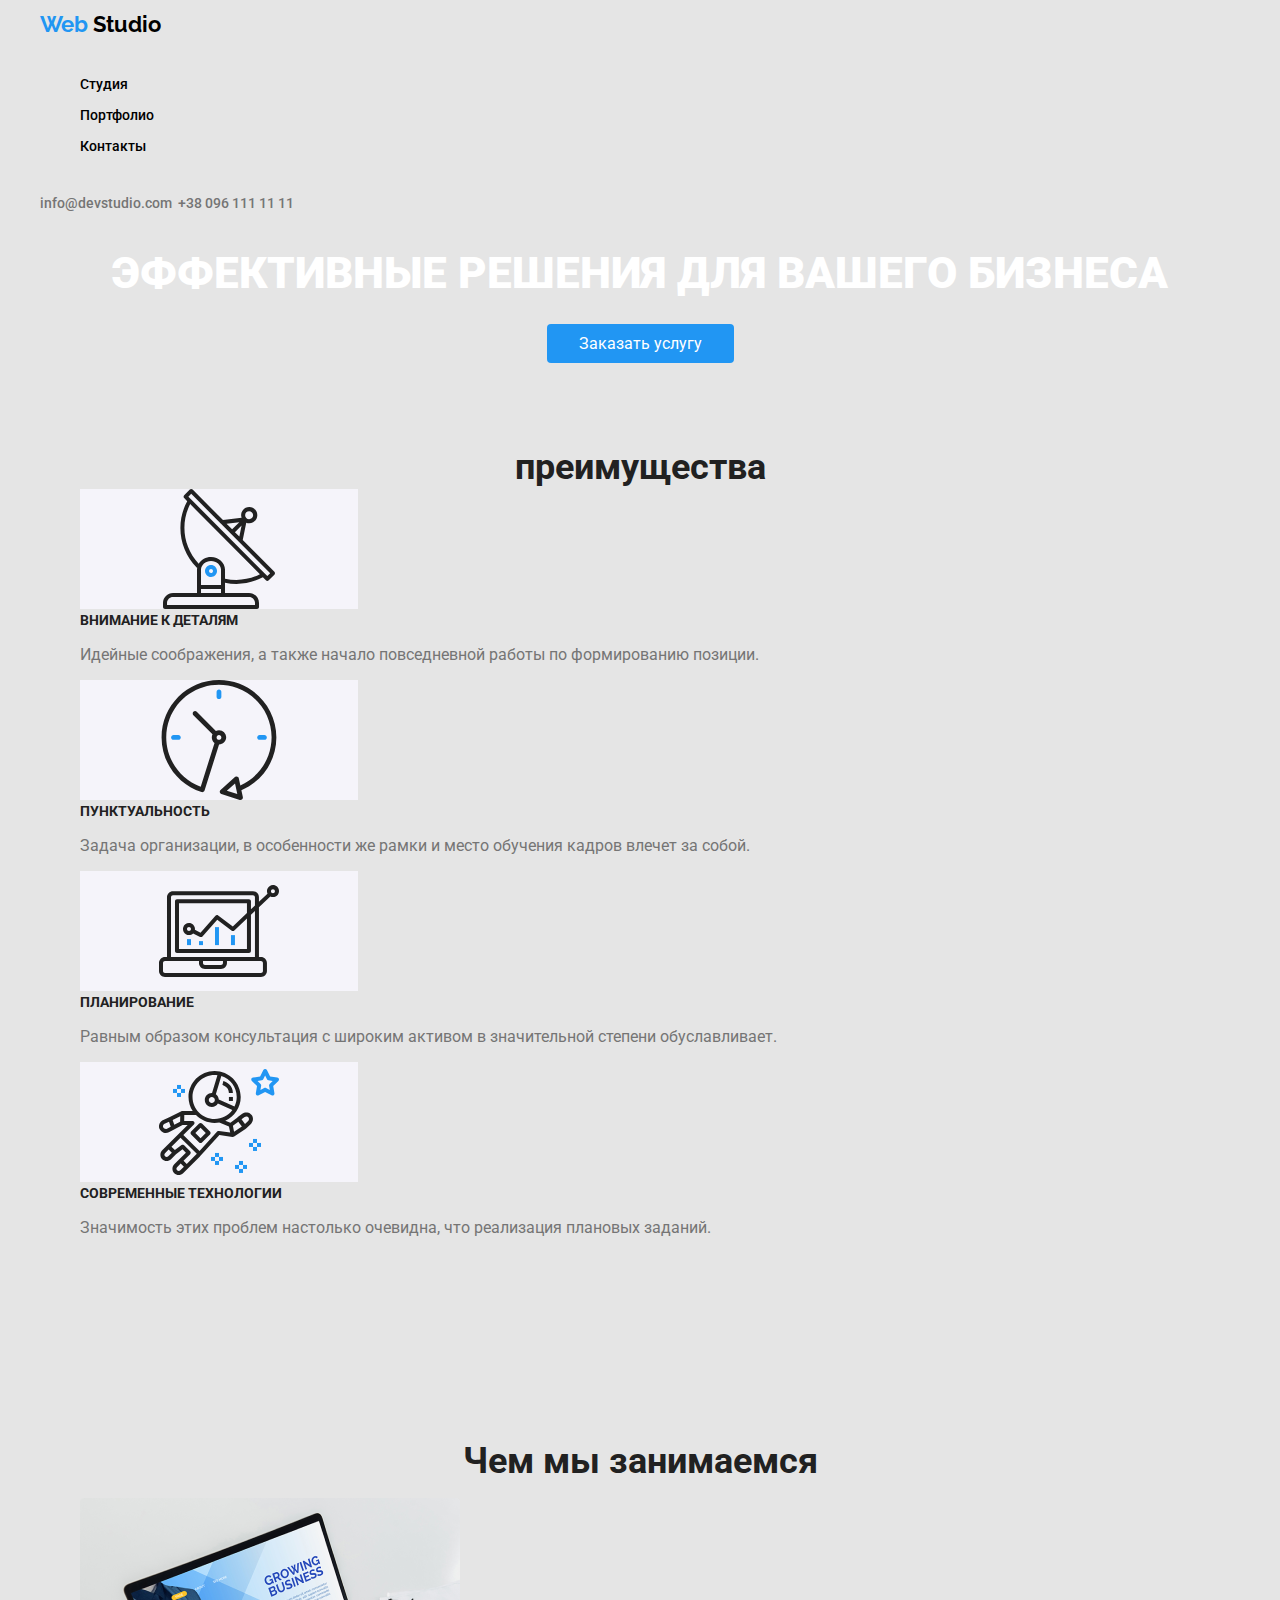
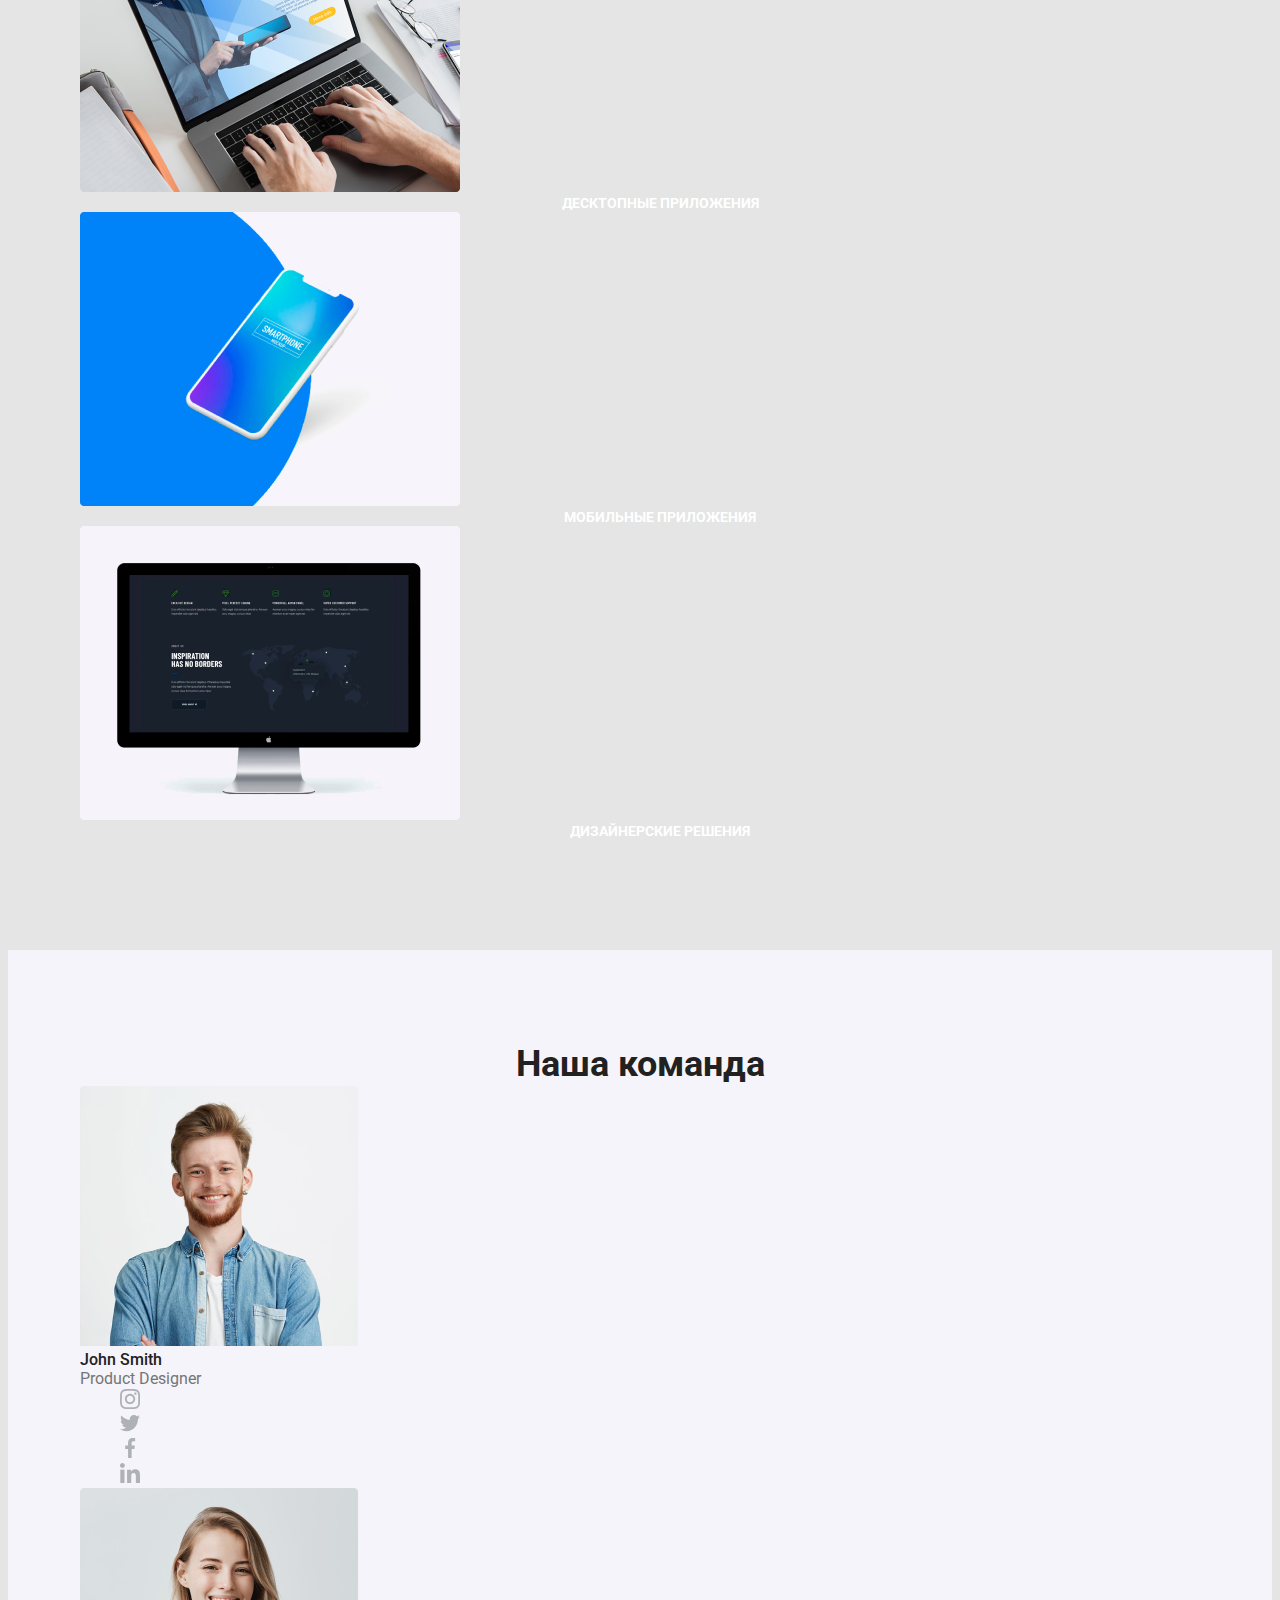
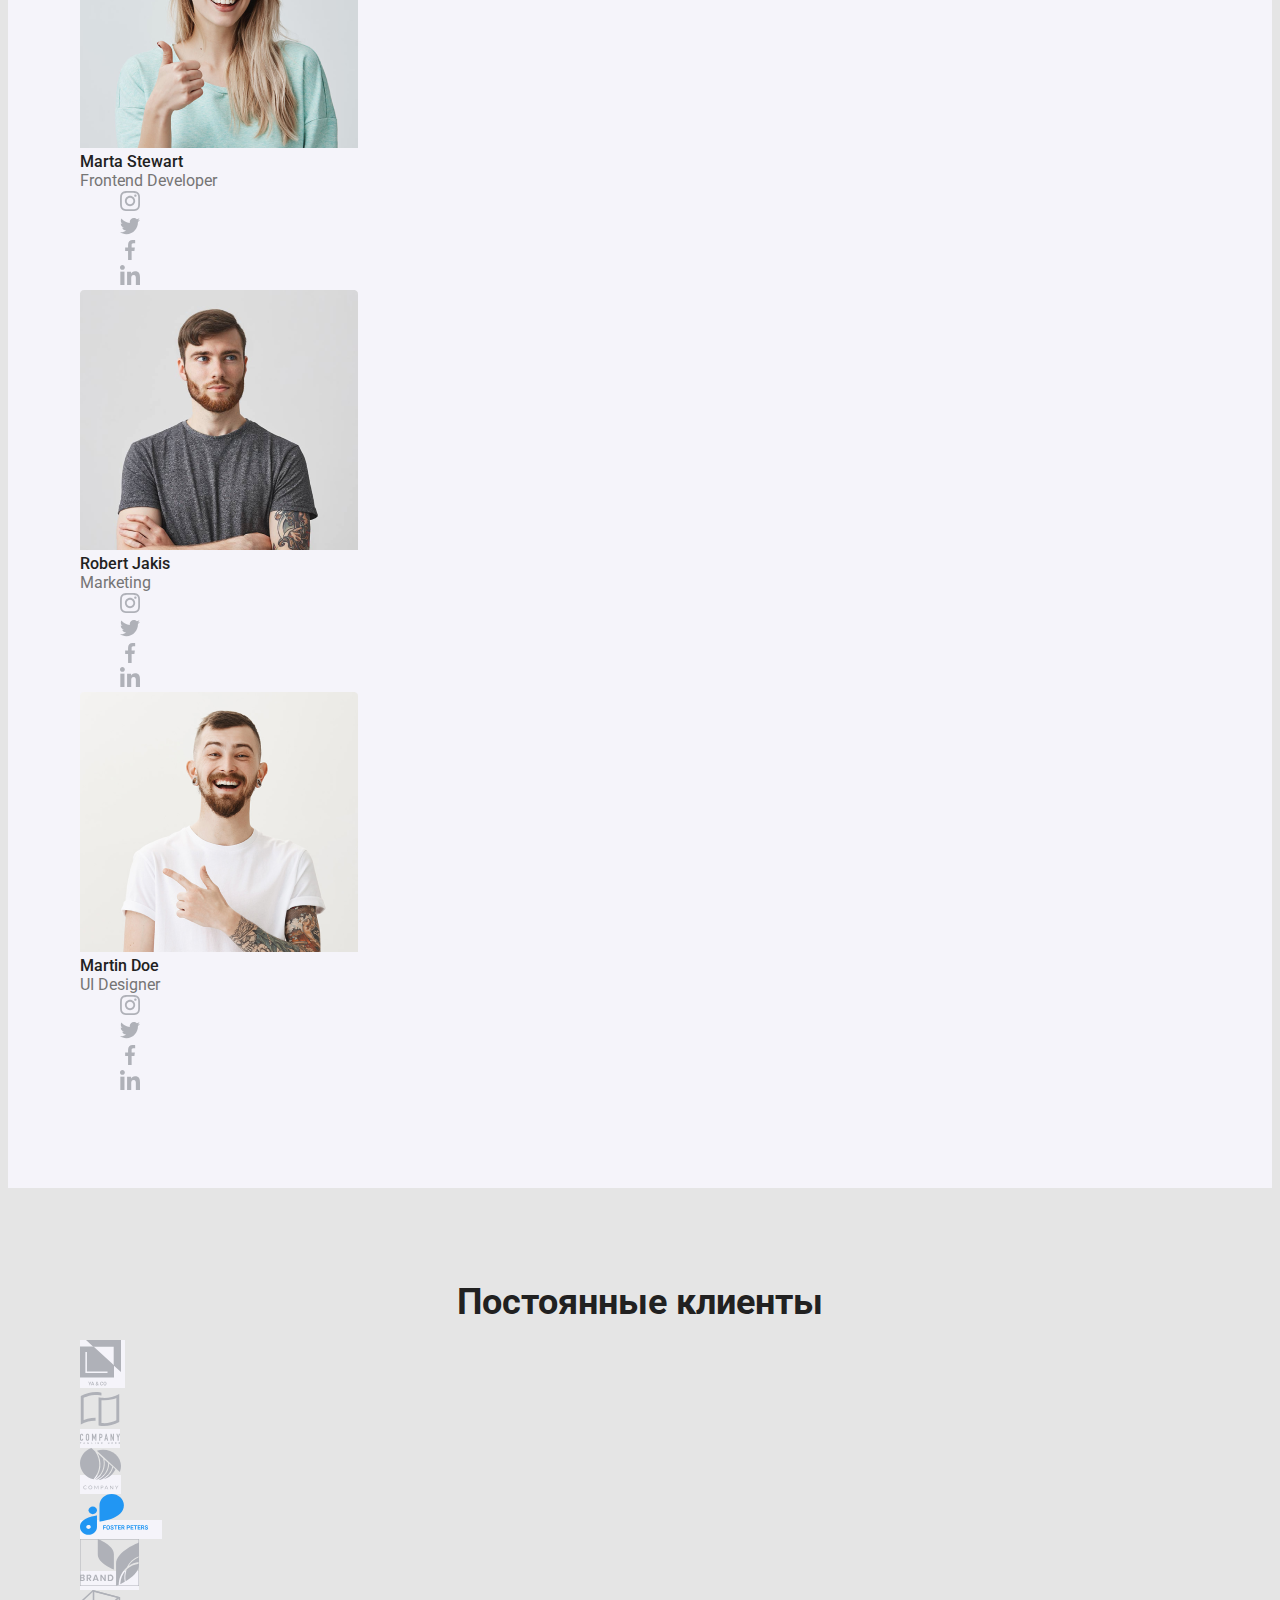
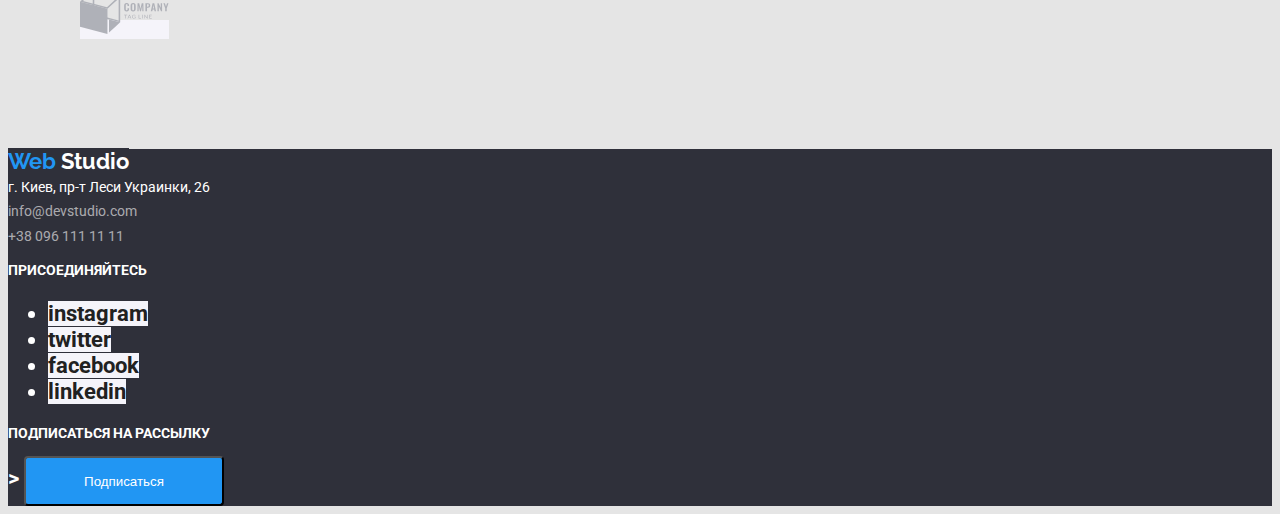
==== index.html @ 8b5b954c "блоки" ====
<!DOCTYPE html>
<html lang="ru">
  <head>
    <meta charset="UTF-8" />
    <meta name="viewport" content="width=device-width, initial-scale=1.0" />
    <title>Студия</title>
    <link
      href="https://fonts.googleapis.com/css2?family=Raleway:wght@700&family=Roboto:wght@400;500;700&display=swap"
      rel="stylesheet"
    />
    <link rel="stylesheet" href="./css/styles.css" />
  </head>
  <body>
    <!--шапка-->
    <header class="page-header">
      <div class="container">
        <nav class="site-nav">
          <a href="./index.html" class="logo header"
            ><span class="logo-head">Web</span> <span>Studio</span></a
          >
          <ul class="site-nav list">
            <li><a href="" class="link current" class="Weblink">Студия</a></li>
            <li><a href="./portfolio.html" class="link">Портфолио</a></li>
            <li><a href="" class="link">Контакты</a></li>
          </ul>
        </nav>
      </div>
      <div class="container">
        <div class="contact-nav list">
          <a href="mailto:info@devstudio.com" class="contacts"
            >info@devstudio.com</a
          >
          <a href="tel:380961111111" class="contacts">+38 096 111 11 11</a>
        </div>
      </div>
    </header>

    <!--блок герой-->
    <div>
      <section class="hero">
        <h1 class="hero-title">эффективные решения для вашего бизнеса</h1>
        <a href="" class="button-order">Заказать услугу</a>
      </section>
    </div>

    <!--переваги-->
    <section class="features">
      <div class="container">
        <h2 class="section-title">преимущества</h2>

        <ul class="features-list">
          <li>
            <img
              class="title-picture"
              src="./images/icons/antena.svg"
              alt="антена"
              width="278"
              height="120"
            />
            <h3 class="features-title">Внимание к деталям</h3>
            <p class="features-text">
              Идейные соображения, а также начало повседневной работы по
              формированию позиции.
            </p>
          </li>
          <li>
            <img
              class="title-picture"
              src="./images/icons/clock 1.svg"
              alt="годинник"
              width="278"
              height="120"
            />
            <h3 class="features-title">Пунктуальность</h3>
            <p class="features-text">
              Задача организации, в особенности же рамки и место обучения кадров
              влечет за собой.
            </p>
          </li>
          <li>
            <img
              class="title-picture"
              src="./images/icons/diagram 1.svg"
              alt="діаграма"
              width="278"
              height="120"
            />
            <h3 class="features-title">Планирование</h3>
            <p class="features-text">
              Равным образом консультация с широким активом в значительной
              степени обуславливает.
            </p>
          </li>
          <li>
            <img
              class="title-picture"
              src="./images/icons/astronaut 1.svg"
              alt="астронафт"
              width="278"
              height="120"
            />
            <h3 class="features-title">Современные технологии</h3>
            <p class="features-text">
              Значимость этих проблем настолько очевидна, что реализация
              плановых заданий.
            </p>
          </li>
        </ul>
      </div>
    </section>

    <!--чим займається-->
    <section class="work">
      <div class="container">
        <h2 class="section-title">Чем мы занимаемся</h2>

        <ul class="list">
          <li>
            <img
              src="./images/work/laptop.png"
              alt="фото комп'ютера"
              width="380"
              height="294"
            />
            <h3 class="work-title">Десктопные приложения</h3>
          </li>
          <li>
            <img
              src="./images/work/box.png"
              alt="телефон на фоні"
              width="380"
              height="294"
            />
            <h3 class="work-title">Мобильные приложения</h3>
          </li>
          <li>
            <img
              src="./images/work/monitor.png"
              alt="комп'ютер з країнами світу"
              width="380"
              height="294"
            />
            <h3 class="work-title">Дизайнерские решения</h3>
          </li>
        </ul>
      </div>
    </section>

    <!--команда-->
    <section class="team-section">
      <div class="container">
        <h2 class="section-title">Наша команда</h2>

        <ul class="team-list">
          <li>
            <img
              src="./images/photo/john.png"
              alt="фото Джон"
              width="278"
              height="260"
            />
            <h3 class="team-title">John Smith</h3>
            <p class="team-text">Product Designer</p>
            <ul class="social-list">
              <li>
                <a href="" class="title-picture"
                  ><img src="./images/sm/instagram 2.svg" alt="інстаграм"
                /></a>
              </li>
              <li>
                <a href="" class="title-picture"
                  ><img src="./images/sm/twitter 1.svg" alt="твіттер"
                /></a>
              </li>
              <li>
                <a href="" class="title-picture"
                  ><img src="./images/sm/facebook 1.svg" alt="фейсбук"
                /></a>
              </li>
              <li>
                <a href="" class="title-picture"
                  ><img src="./images/sm/linkedin 1.svg" alt="лінкедін"
                /></a>
              </li>
            </ul>
          </li>
          <li>
            <img
              src="./images/photo/marta.png"
              alt="фото Марта"
              width="278"
              height="260"
            />
            <h3 class="team-title">Marta Stewart</h3>
            <p class="team-text">Frontend Developer</p>
            <ul class="social-list">
              <li>
                <a href="" class="title-picture"
                  ><img src="./images/sm/instagram 2.svg" alt="інстаграм"
                /></a>
              </li>
              <li>
                <a href="" class="title-picture"
                  ><img src="./images/sm/twitter 1.svg" alt="твіттер"
                /></a>
              </li>
              <li>
                <a href="" class="title-picture"
                  ><img src="./images/sm/facebook 1.svg" alt="фейсбук"
                /></a>
              </li>
              <li>
                <a href="" class="title-picture"
                  ><img src="./images/sm/linkedin 1.svg" alt="лінкедін"
                /></a>
              </li>
            </ul>
          </li>
          <li>
            <img
              src="./images/photo/robert.png"
              alt="фото Роберт"
              width="278"
              height="260"
            />
            <h3 class="team-title">Robert Jakis</h3>
            <p class="team-text">Marketing</p>
            <ul class="social-list">
              <li>
                <a href="" class="title-picture"
                  ><img src="./images/sm/instagram 2.svg" alt="інстаграм"
                /></a>
              </li>
              <li>
                <a href="" class="title-picture"
                  ><img src="./images/sm/twitter 1.svg" alt="твіттер"
                /></a>
              </li>
              <li>
                <a href="" class="title-picture"
                  ><img src="./images/sm/facebook 1.svg" alt="фейсбук"
                /></a>
              </li>
              <li>
                <a href="" class="title-picture"
                  ><img src="./images/sm/linkedin 1.svg" alt="лінкедін"
                /></a>
              </li>
            </ul>
          </li>
          <li>
            <img
              src="./images/photo/martin.png"
              alt="фото Мартін"
              width="278"
              height="260"
            />
            <h3 class="team-title">Martin Doe</h3>
            <p class="team-text">UI Designer</p>
            <ul class="social-list">
              <li>
                <a href="" class="title-picture"
                  ><img src="./images/sm/instagram 2.svg" alt="інстаграм"
                /></a>
              </li>
              <li>
                <a href="" class="title-picture"
                  ><img src="./images/sm/twitter 1.svg" alt="твіттер"
                /></a>
              </li>
              <li>
                <a href="" class="title-picture"
                  ><img src="./images/sm/facebook 1.svg" alt="фейсбук"
                /></a>
              </li>
              <li>
                <a href="" class="title-picture"
                  ><img src="./images/sm/linkedin 1.svg" alt="лінкедін"
                /></a>
              </li>
            </ul>
          </li>
        </ul>
      </div>
    </section>

    <!--постійні-->
    <section class="customers-section">
      <div class="container">
        <h2 class="section-title">Постоянные клиенты</h2>
        <ul class="customers-list">
          <li>
            <a href=""
              ><img
                class="title-picture"
                src="./images/partners/logo 1.svg"
                alt=""
            /></a>
          </li>
          <li>
            <a href="" class="title-picture"
              ><img src="./images/partners/logo 2.svg" alt=""
            /></a>
          </li>
          <li>
            <a href="" class="title-picture"
              ><img src="./images/partners/logo 3.svg" alt=""
            /></a>
          </li>
          <li>
            <a href="" class="title-picture"
              ><img src="./images/partners/logo 4.svg" alt=""
            /></a>
          </li>
          <li>
            <a href="" class="title-picture"
              ><img src="./images/partners/logo 5.svg" alt=""
            /></a>
          </li>
          <li>
            <a href="" class="title-picture"
              ><img src="./images/partners/logo 6.svg" alt=""
            /></a>
          </li>
        </ul>
      </div>
    </section>

    <!--підвал-->
    <footer>
      <section class="footer">
        <a href="./index.html" class="logo footer"
          ><span class="logo-web">Web</span>
          <span class="logo-studio">Studio</span></a
        >
        <address class="adress-list">
          г. Киев, пр-т Леси Украинки, 26 <br />
          <a href="mailto:info@devstudio.com" class="contacts-footer"
            >info@devstudio.com</a
          ><br />
          <a href="tel:380961111111" class="contacts-footer"
            >+38 096 111 11 11</a
          >
        </address>

        <p class="adress-text">присоединяйтесь</p>
        <ul>
          <li>
            <a href aria-label="ссилка на instagram" class="title-picture"
              >instagram</a
            >
          </li>
          <li>
            <a href aria-label="ссилка на twitter" class="title-picture"
              >twitter</a
            >
          </li>
          <li>
            <a href aria-label="ссилка на facebook" class="title-picture"
              >facebook</a
            >
          </li>
          <li>
            <a href aria-label="ссилка на linkedin" class="title-picture"
              >linkedin</a
            >
          </li>
        </ul>

        <p class="mailing">подписаться на рассылку</p>
        >
        <button class="button-order">Подписаться</button>
      </section>
    </footer>
  </body>
</html>
---- css/styles.css ----
:root {
  --primary-text-color: #757575;
  --title-text-color: #212121;
  --accent-color: #2196f3;
  --footer-color: #ffffff;
}

/*body styles*/

body {
  background-color: #e5e5e5;
  color: var(--primary-text-color);
  font-family: Roboto, sans-serif;
}

/*container*/
.container {
  margin-left: auto;
  margin-right: auto;
  width: 1200px;
}

/*logo styles*/

.logo {
  color: #000000;
  font-family: Raleway, sans-serif;
  font-style: normal;
  font-weight: 700;
  font-size: 26px;
  line-height: 1.19;
}

.logo,
header {
  font-size: 26px;
  line-height: 1.19;
}

.logo-head {
  color: var(--accent-color);
}

.logo:hover {
  color: var(--accent-color);
}

.list {
  list-style: none;
}

/*site nav*/

.site-nav .link {
  color: #000000;
  font-weight: 500;
  font-size: 14px;
  line-height: 1.14;
}

.site-nav .link:hover,
.site-nav .link:focus {
  color: var(--accent-color);
}

/*contacts*/

.contact-nav list {
  color: var(--primary-text-color);
  font-weight: 500;
  font-size: 14px;
  line-height: 1.14;
}

.contact-nav list:hover,
.contact-nav list:focus {
  color: var(--accent-color);
}

a {
  text-decoration: none;
}
.contacts {
  color: var(--primary-text-color);
  font-weight: 500;
  font-size: 14px;
  line-height: 1.14;
}

.contacts:focus,
.contacts:hover {
  color: var(--accent-color);
}

/*hero*/

.hero {
  text-align: center;
}

.hero-title {
  margin-right: 0px;
  margin-left: 0px;
  margin-bottom: 30px;
  color: var(--footer-color);
  font-weight: 900;
  font-size: 44px;
  line-height: 1.36;
  text-align: center;
  text-transform: uppercase;
}

.button-order {
  border-radius: 4px;
  padding: 10px 32px;
  width: 200px;
  height: 50px;
  background: var(--accent-color);
  color: var(--footer-color);
  text-align: center;
}

/*section*/

.section-title {
  margin-top: 0px;
  margin-bottom: 94px;
  color: var(--title-text-color);
  font-weight: 700;
  font-size: 36px;
  line-height: 1.16;
  text-align: center;
}

/*feature list*/

.features {
  padding-top: 94px;
  padding-bottom: 94px;
}

.features-list {
  list-style: none;
  margin-top: 0px;
  margin-bottom: 0px;
}

.features-title {
  margin-top: 0px;
  margin-bottom: 10px;
  color: var(--title-text-color);
  font-weight: 700;
  font-size: 14px;
  line-height: 1.14;
  text-transform: uppercase;
}

.feature-text {
  margin-top: 0px;
  margin-bottom: 94px;
  font-family: sans-serif;
  font-weight: 400;
  font-size: 14px;
  line-height: 1.7;
  letter-spacing: 0.03em;
}

.title-picture {
  background-color: #f5f4fa;
  color: var(--title-text-color);
}

.title-picture:hover,
.title-picture:focus {
  background-color: var(--accent-color);
  color: var(--footer-color);
}

/*work*/

.work {
  padding-top: 94px;
  padding-bottom: 94px;
}

.section-title {
  margin-top: 0px;
  margin-bottom: 50px;
}

.work-title {
  margin-top: 0px;
  margin-bottom: 0px;
  text-transform: uppercase;
  color: var(--footer-color);
  font-weight: 700;
  font-size: 14px;
  line-height: 1.14;
  text-align: center;
}

/*team*/

.team-section {
  background: #f5f4fa;
  padding-top: 94px;
  padding-bottom: 94px;
}

.section-title {
  margin-top: 0px;
  margin-bottom: 0px;
}

.team-list,
.team-title {
  margin-top: 0px;
  margin-bottom: 0px;
  color: var(--title-text-color);
  font-weight: 500;
  font-size: 16px;
  line-height: 1.18;
}

.team-list,
.team-text {
  margin-top: 0px;
  margin-bottom: 0px;
  list-style: none;
  color: var(--primary-text-color);
  font-size: 16px;
  line-height: 1.18;
}

.team-text {
  font-weight: normal;
}

.social-list {
  list-style: none;
}

.media-title:hover,
.media-title:focus {
  color: var(--accent-color);
}

/*постійні*/

.customers-section {
  padding-top: 94px;
  padding-bottom: 94px;
}

.customers-list {
  list-style: none;
}

/*portfolio filter*/

.filter {
  margin-top: 0px;
  margin-bottom: 0px;
}

.filter-title {
  margin-top: 0px;
  margin-bottom: 0px;
}

.filter-list {
  margin-top: 0px;
  margin-bottom: 0px;
  list-style: none;
  font-family: inherit;
}

.filter-button {
  font-family: Roboto, sans-serif;
  font-style: normal;
  color: var(--title-text-color);
  font-weight: 500;
  font-size: 14px;
  line-height: 1.14;
}

.social-networks:hover,
.social-networks:focus {
  color: var(--accent-color);
}

.filter-button {
  background-color: #f5f4fa;
  color: var(--title-text-color);
}

.filter-button:hover,
.filter-button:focus {
  background-color: var(--accent-color);
  color: var(--footer-color);
}

.accent:hover,
.accent:focus {
  color: var(--accent-color);
}

/*portfolio-projects*/

.projects {
  padding-top: 56px;
  padding-bottom: 94px;
}

.section-title {
  color: var(--title-text-color);
  font-weight: 700;
  font-size: 36px;
  line-height: 1.16;
  text-align: center;
}

.projects-list {
  list-style: none;
}

.projects-list,
.projects-title {
  margin-top: 0px;
  margin-bottom: 4px;
  color: var(--title-text-color);
  font-weight: 700;
  font-size: 18px;
  line-height: 2;
}

.projects-list,
.projects-text {
  margin-top: 0px;
  margin-bottom: 0px;
  color: var(--primary-text-color);
  font-weight: 400;
  font-size: 16px;
  line-height: 1.9;
}

.projects-list,
.projects-description {
  margin-top: 0px;
  margin-bottom: 0px;
  font-weight: 400;
  color: var(--footer-color);
  font-size: 18px;
  line-height: 1.6;
}

/*footer*/

.footer {
  background-color: #2f303a;
  color: var(--footer-color);
  font-style: normal;
}

/*footer logo*/

.logo,
footer {
  font-weight: 700;
  font-size: 22px;
  line-height: 1.18;
}

.logo-studio {
  color: var(--footer-color);
}

.logo-web {
  color: var(--accent-color);
}

/*footer address*/

.address {
  font-style: normal;
}

.adress-list {
  font-weight: 400;
  font-size: 14px;
  line-height: 24px;
  font-style: normal;
}

/*footer contacts and address*/

.contacts-footer {
  color: rgba(255, 255, 255, 0.6);
  font-weight: normal;
  font-size: 14px;
  line-height: 1.7;
}

.contacts-footer:hover,
.contacts-footer:focus {
  color: var(--accent-color);
}

.adress-text {
  font-weight: 700;
  font-size: 14px;
  line-height: 1.14;
  text-transform: uppercase;
}

.mailing {
  font-weight: 700;
  font-size: 14px;
  line-height: 1.14;
  text-transform: uppercase;
}
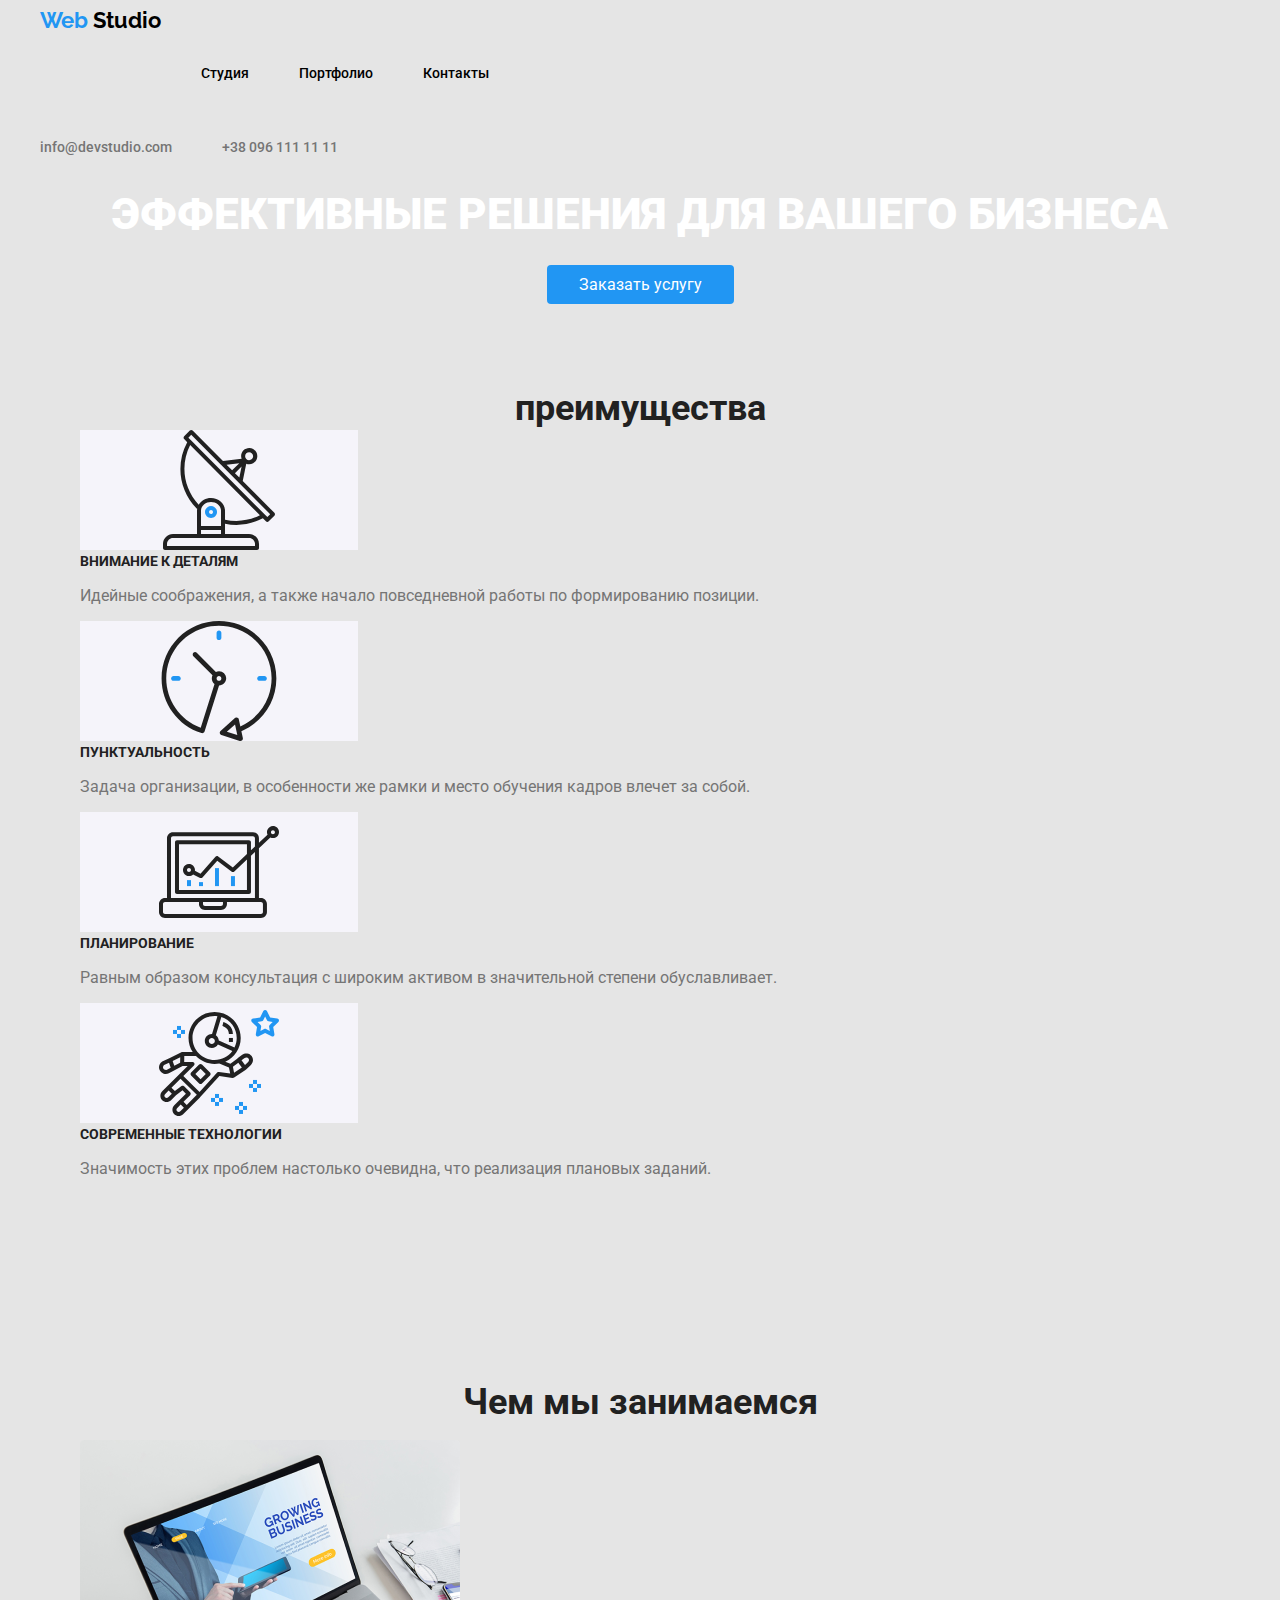
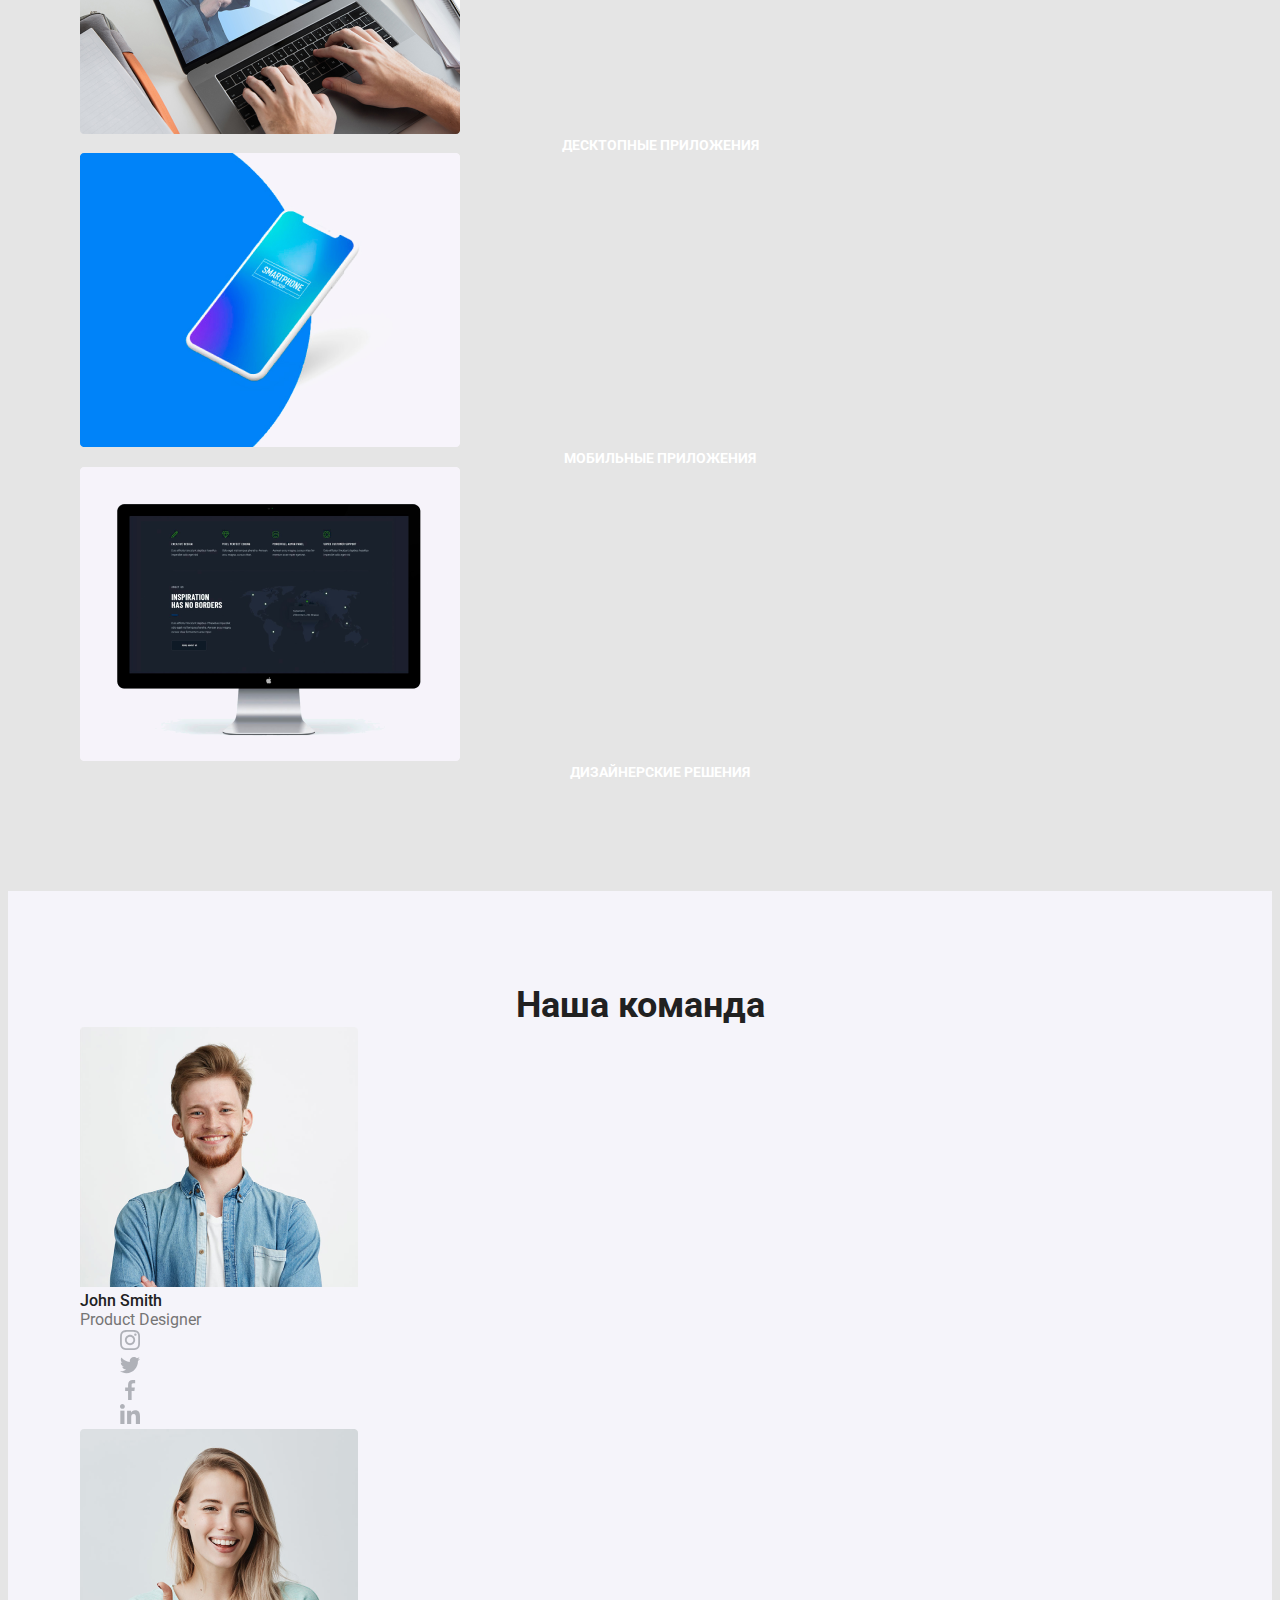
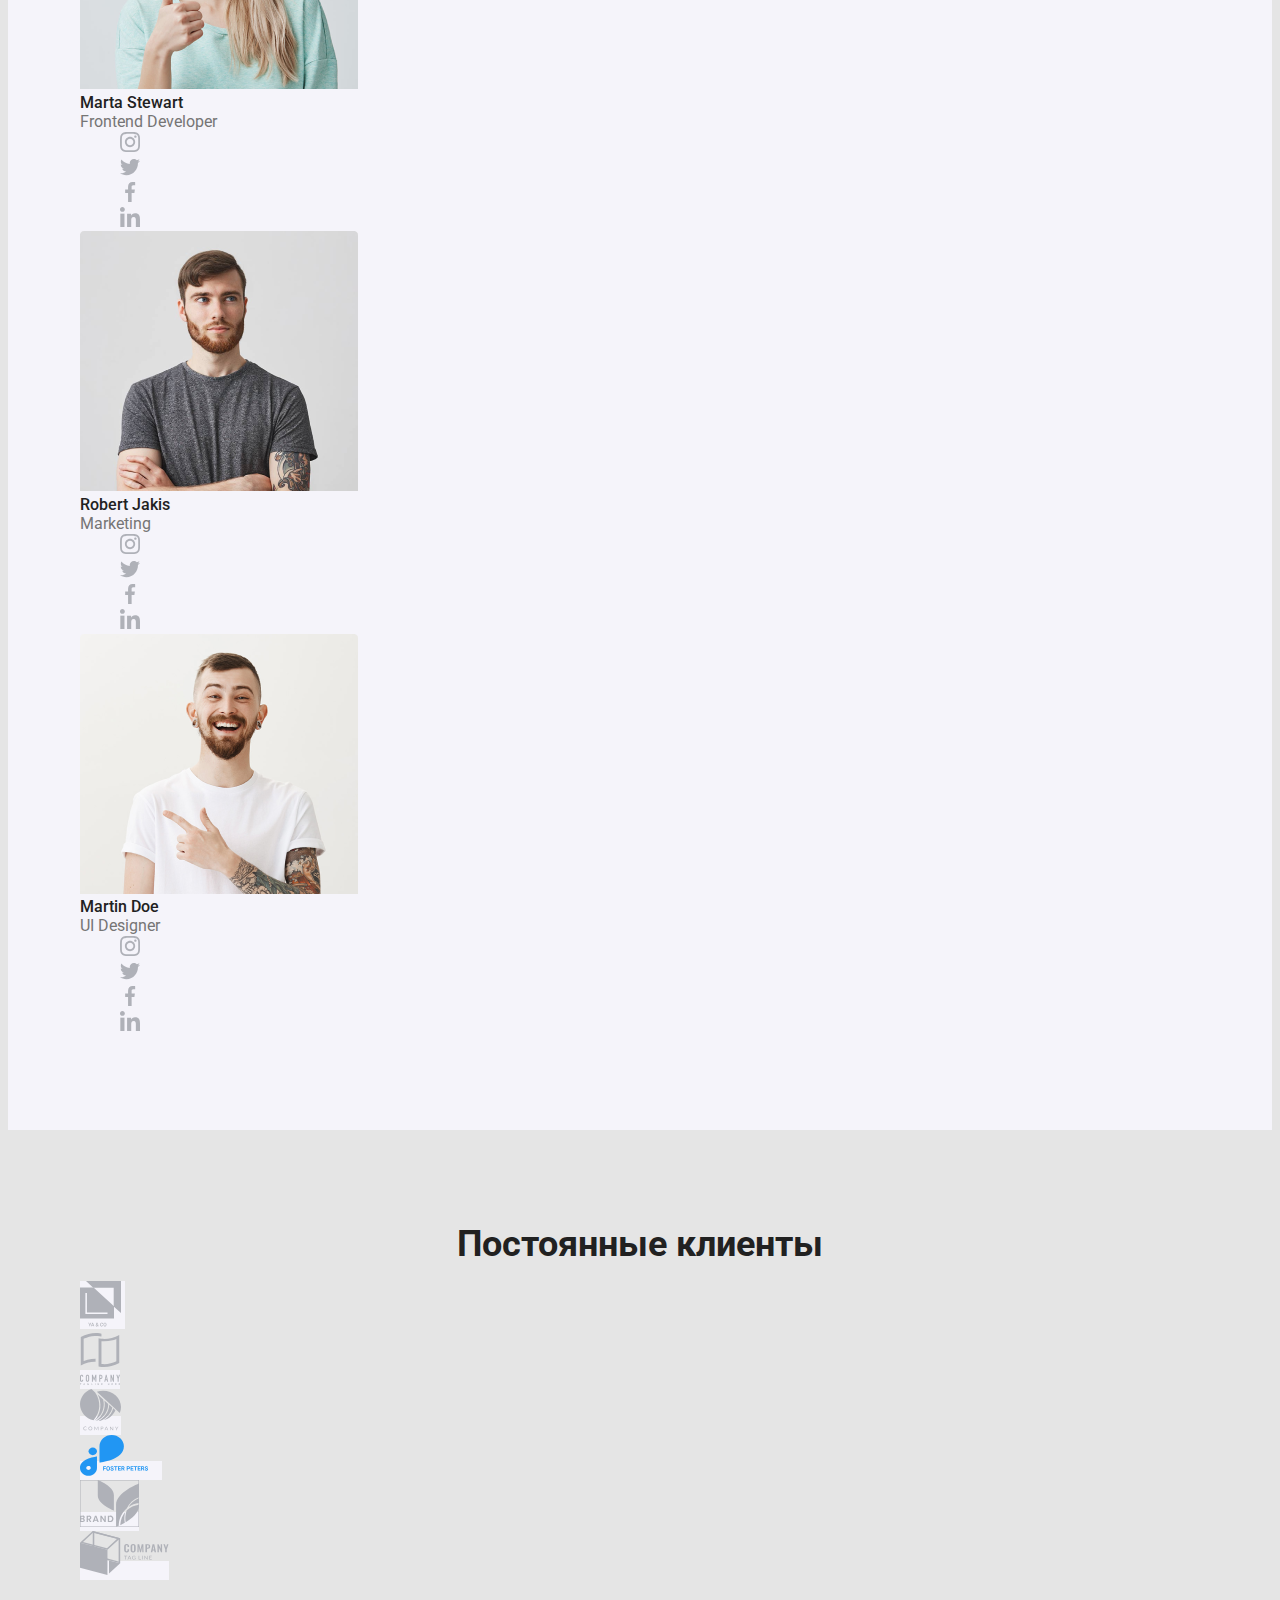
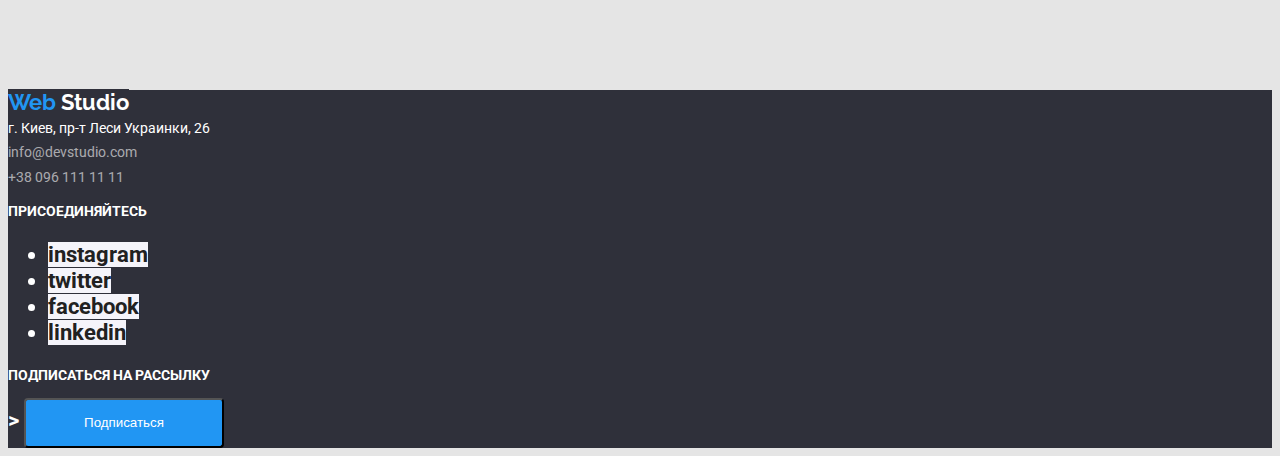
==== commit d420acfe: "flex" ====
--- a/index.html
+++ b/index.html
@@ -13,19 +13,23 @@
   <body>
     <!--шапка-->
     <header class="page-header">
-      <div class="container">
+      <div class="container main-nav">
         <nav class="site-nav">
           <a href="./index.html" class="logo header"
             ><span class="logo-head">Web</span> <span>Studio</span></a
           >
           <ul class="site-nav list">
-            <li><a href="" class="link current" class="Weblink">Студия</a></li>
-            <li><a href="./portfolio.html" class="link">Портфолио</a></li>
-            <li><a href="" class="link">Контакты</a></li>
+            <li class="nav-item">
+              <a href="" class="link current" class="Weblink">Студия</a>
+            </li>
+            <li class="nav-item">
+              <a href="./portfolio.html" class="link">Портфолио</a>
+            </li>
+            <li class="nav-item"><a href="" class="link">Контакты</a></li>
           </ul>
         </nav>
       </div>
-      <div class="container">
+      <div class="container main.nav">
         <div class="contact-nav list">
           <a href="mailto:info@devstudio.com" class="contacts"
             >info@devstudio.com</a
--- a/css/styles.css
+++ b/css/styles.css
@@ -20,6 +20,10 @@
   width: 1200px;
 }
 
+.main-nav {
+  display: flex;
+}
+
 /*logo styles*/
 
 .logo {
@@ -51,7 +55,22 @@
 
 /*site nav*/
 
+.site-nav {
+  display: flex;
+}
+
+.site-nav .nav-item {
+  margin-right: 50px;
+}
+
+.site-nav .nav-item:last-child {
+  margin-right: 0px;
+}
+
 .site-nav .link {
+  display: block;
+  padding-top: 32px;
+  padding-bottom: 32px;
   color: #000000;
   font-weight: 500;
   font-size: 14px;
@@ -64,6 +83,14 @@
 }
 
 /*contacts*/
+
+.contact-nav {
+  display: flex;
+}
+
+.contacts {
+  margin-right: 50px;
+}
 
 .contact-nav list {
   color: var(--primary-text-color);
